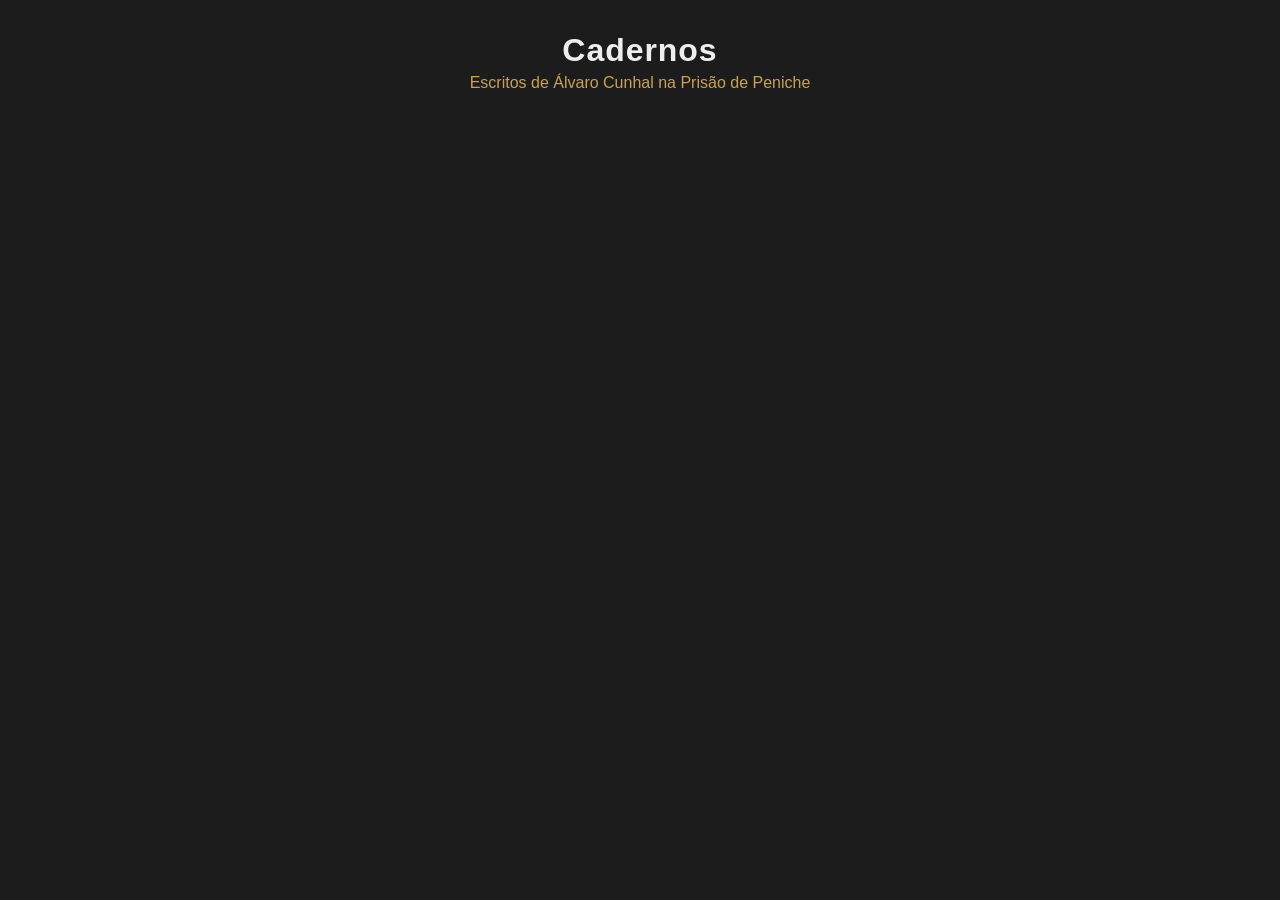
==== web/index.html @ 3da5dace "Add the multi-book HTML5 viewer, library landing page, and background-audio UI - web/viewer.html + w" ====
<!doctype html>
<html lang="pt">
<head>
  <meta charset="utf-8">
  <meta name="viewport" content="width=device-width, initial-scale=1">
  <title>Cadernos — Álvaro Cunhal</title>
  <link rel="stylesheet" href="css/style.css">
</head>
<body>
  <div id="library">
    <header id="library-header">
      <h1>Cadernos</h1>
      <p>Escritos de Álvaro Cunhal na Prisão de Peniche</p>
    </header>
    <div id="book-list"></div>
  </div>
  <script src="js/library.js"></script>
</body>
</html>
---- web/css/style.css ----
* { box-sizing: border-box; }

:root {
  --bg-dark: #1c1c1c;
  --bg-darker: #141414;
  --text-light: #eee;
  --accent: #c9a34e;
  --paper-bg: #f7f4ec;
  --paper-text: #2a2620;
}

body {
  margin: 0;
  background: var(--bg-dark);
  color: var(--text-light);
  font-family: Verdana, sans-serif;
}

#viewer {
  display: flex;
  flex-direction: column;
  height: 100vh;
}

#book-header {
  padding: 0.6rem 1rem;
  background: var(--bg-darker);
  border-bottom: 1px solid #2c2c2c;
  text-align: center;
  position: relative;
}

#library-link {
  position: absolute;
  left: 1rem;
  top: 0.6rem;
  color: var(--accent);
  text-decoration: none;
  font-size: 0.85rem;
}

#library-link:hover {
  text-decoration: underline;
}

#book-header h1 {
  margin: 0;
  font-size: 1.1rem;
  font-weight: 600;
  letter-spacing: 0.02em;
}

#book-header p {
  margin: 0.15rem 0 0;
  font-size: 0.8rem;
  color: var(--accent);
}

#reading-area {
  flex: 1;
  display: flex;
  min-height: 0;
}

#page-area {
  flex: 1 1 55%;
  display: flex;
  align-items: center;
  justify-content: center;
  overflow: auto;
  min-height: 0;
  padding: 1rem;
}

#page-image {
  max-height: 100%;
  max-width: 100%;
  transition: transform 0.15s ease;
  box-shadow: 0 4px 18px rgba(0, 0, 0, 0.5);
}

#page-unavailable {
  font-size: 1.2rem;
  color: #aaa;
}

#page-unavailable[hidden] {
  display: none;
}

#transcription-pane {
  flex: 1 1 45%;
  background: var(--paper-bg);
  color: var(--paper-text);
  overflow-y: auto;
  min-height: 0;
  padding: 2rem;
  border-left: 1px solid #d8d2c0;
}

#transcription-pane[hidden] {
  display: none;
}

#transcription-text {
  max-width: 42em;
  margin: 0 auto;
  font-family: Georgia, "Times New Roman", Times, serif;
  font-size: 1.08rem;
  line-height: 1.7;
}

#transcription-text p {
  margin: 0 0 1em;
}

#transcription-text p:last-child {
  margin-bottom: 0;
}

#toolbar {
  display: flex;
  align-items: center;
  justify-content: center;
  gap: 0.5rem;
  padding: 0.6rem;
  background: var(--bg-darker);
  border-top: 1px solid #2c2c2c;
}

#toolbar button {
  font-size: 1rem;
  padding: 0.4rem 0.7rem;
  cursor: pointer;
  background: #2a2a2a;
  color: var(--text-light);
  border: 1px solid #3a3a3a;
  border-radius: 4px;
}

#toolbar button:hover {
  background: #3a3a3a;
}

#page-input {
  width: 4rem;
  padding: 0.3rem;
  border-radius: 4px;
  border: 1px solid #3a3a3a;
  background: #2a2a2a;
  color: var(--text-light);
}

@media (max-width: 600px) {
  #book-header h1 {
    font-size: 0.95rem;
  }

  #reading-area {
    flex-direction: column;
    overflow-y: auto;
  }

  #page-area {
    flex: 0 0 45vh;
  }

  #transcription-pane {
    flex: 1 1 auto;
    border-left: none;
    border-top: 1px solid #d8d2c0;
    padding: 1.25rem;
  }

  #toolbar {
    flex-wrap: wrap;
    gap: 0.25rem;
    padding: 0.35rem;
  }

  #toolbar button {
    font-size: 0.85rem;
    padding: 0.3rem 0.5rem;
  }

  #page-input {
    width: 3rem;
  }
}

#audio-banner {
  display: flex;
  align-items: center;
  justify-content: space-between;
  gap: 1rem;
  padding: 0.6rem 1rem;
  background: var(--accent);
  color: #1c1c1c;
  font-size: 0.9rem;
}

#audio-banner[hidden] {
  display: none;
}

#audio-banner p {
  margin: 0;
}

#dismiss-audio-banner {
  background: none;
  border: none;
  font-size: 1.1rem;
  cursor: pointer;
  color: #1c1c1c;
  flex-shrink: 0;
}

#library {
  min-height: 100vh;
  display: flex;
  flex-direction: column;
  align-items: center;
  padding: 2rem 1rem;
}

#library-header {
  text-align: center;
  margin-bottom: 2rem;
}

#library-header h1 {
  margin: 0;
  font-size: 2rem;
  letter-spacing: 0.03em;
}

#library-header p {
  color: var(--accent);
  margin: 0.3rem 0 0;
}

#book-list {
  display: grid;
  grid-template-columns: repeat(auto-fill, minmax(180px, 1fr));
  gap: 1.5rem;
  max-width: 960px;
  width: 100%;
}

.book-card {
  display: flex;
  flex-direction: column;
  align-items: center;
  text-decoration: none;
  color: var(--text-light);
  background: var(--bg-darker);
  border: 1px solid #2c2c2c;
  border-radius: 6px;
  padding: 1rem;
  transition: border-color 0.15s ease;
}

.book-card:hover {
  border-color: var(--accent);
}

.book-cover {
  width: 100%;
  max-width: 140px;
  aspect-ratio: 656 / 856;
  object-fit: cover;
  box-shadow: 0 4px 12px rgba(0, 0, 0, 0.5);
  margin-bottom: 0.75rem;
}

.book-card h2 {
  margin: 0 0 0.25rem;
  font-size: 1rem;
  text-align: center;
}

.book-card p {
  margin: 0;
  font-size: 0.85rem;
  color: #aaa;
}
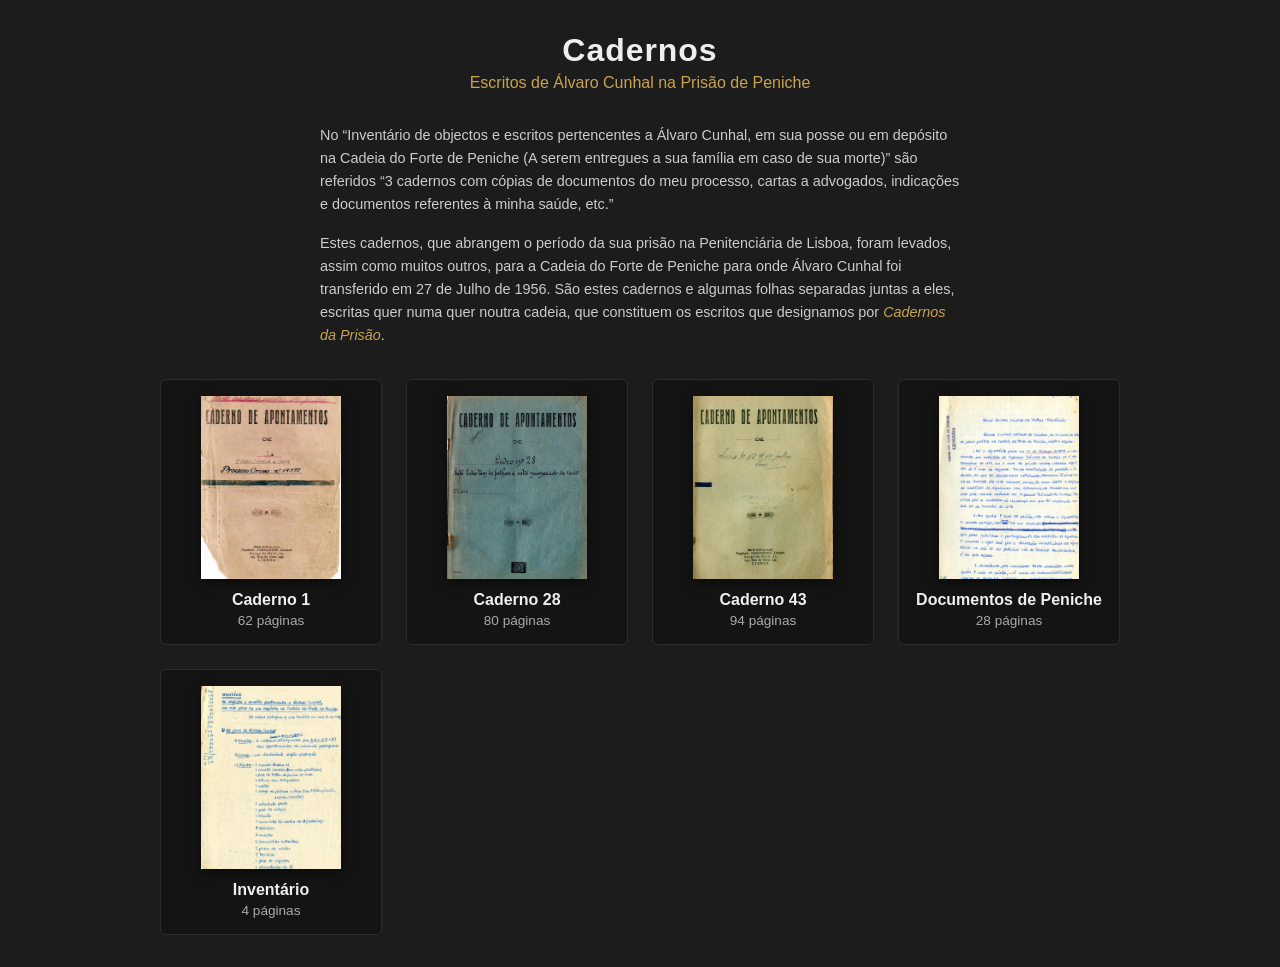
==== commit e1550d25: "Credit the original CD-ROM and add its back-cover historical note README now names "Cadernos da Pris" ====
--- a/web/index.html
+++ b/web/index.html
@@ -12,6 +12,10 @@
       <h1>Cadernos</h1>
       <p>Escritos de Álvaro Cunhal na Prisão de Peniche</p>
     </header>
+    <section id="about-note">
+      <p>No &ldquo;Inventário de objectos e escritos pertencentes a Álvaro Cunhal, em sua posse ou em depósito na Cadeia do Forte de Peniche (A serem entregues a sua família em caso de sua morte)&rdquo; são referidos &ldquo;3 cadernos com cópias de documentos do meu processo, cartas a advogados, indicações e documentos referentes à minha saúde, etc.&rdquo;</p>
+      <p>Estes cadernos, que abrangem o período da sua prisão na Penitenciária de Lisboa, foram levados, assim como muitos outros, para a Cadeia do Forte de Peniche para onde Álvaro Cunhal foi transferido em 27 de Julho de 1956. São estes cadernos e algumas folhas separadas juntas a eles, escritas quer numa quer noutra cadeia, que constituem os escritos que designamos por <em>Cadernos da Prisão</em>.</p>
+    </section>
     <div id="book-list"></div>
   </div>
   <script src="js/library.js"></script>
--- a/web/css/style.css
+++ b/web/css/style.css
@@ -240,6 +240,27 @@
   margin: 0.3rem 0 0;
 }
 
+#about-note {
+  max-width: 640px;
+  margin: 0 0 2rem;
+  font-size: 0.9rem;
+  line-height: 1.6;
+  color: #ccc;
+}
+
+#about-note p {
+  margin: 0 0 1rem;
+}
+
+#about-note p:last-child {
+  margin-bottom: 0;
+}
+
+#about-note em {
+  color: var(--accent);
+  font-style: italic;
+}
+
 #book-list {
   display: grid;
   grid-template-columns: repeat(auto-fill, minmax(180px, 1fr));
